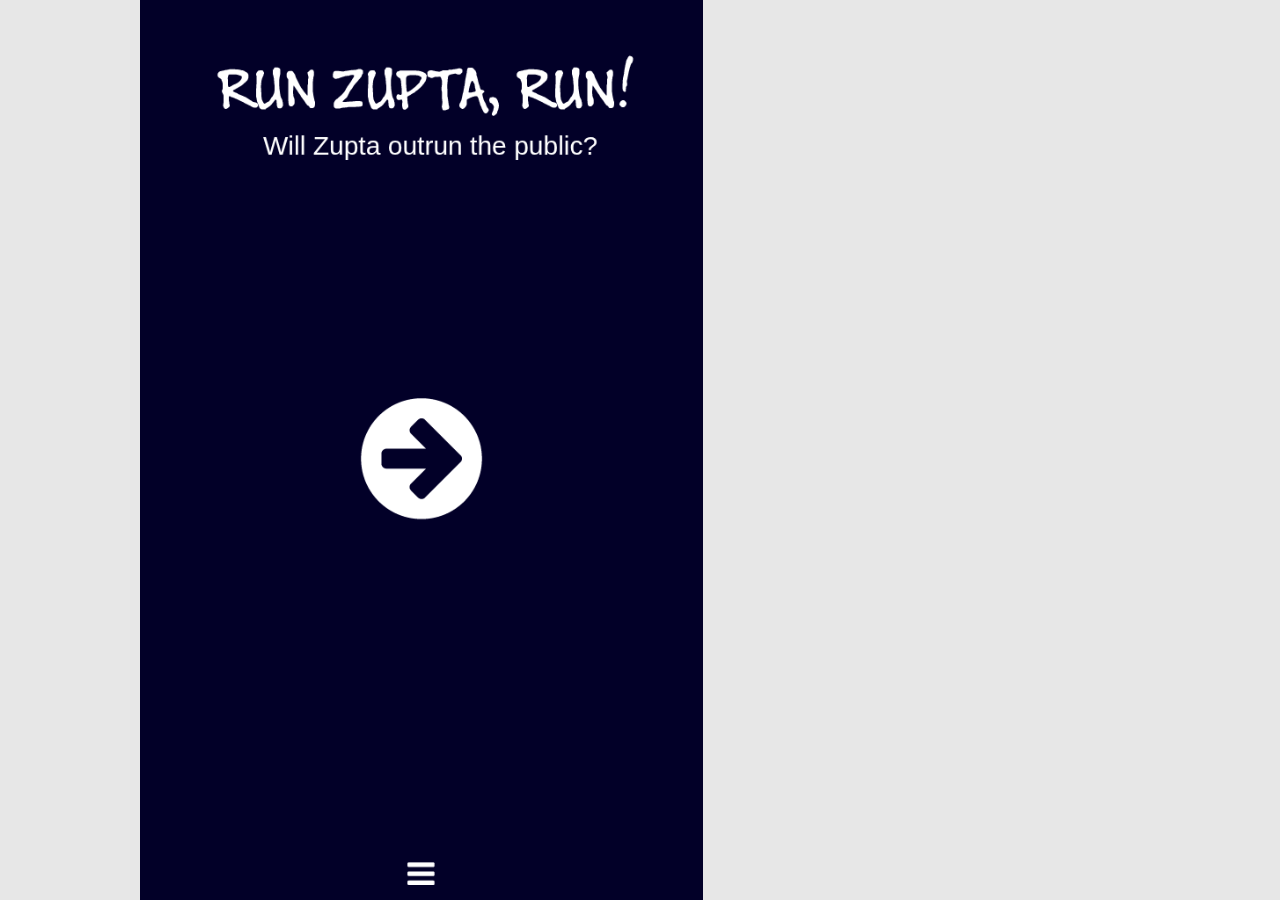
==== index.html @ ac5075bd "edit text" ====
<!DOCTYPE html>
<html><head>
<meta http-equiv="content-type" content="text/html; charset=UTF-8">
    <title>Presidential Run - Zupta Edition</title>
    <meta charset="utf-8">
<link rel="shortcut icon" type="image/x-icon" href="http://www.lessmilk.com/img/favicon.ico">
<link rel="stylesheet" href="./css/style.css">
		<meta name="viewport" content="width=device-width, initial-scale=1.0, maximum-scale=1.0, minimum-scale=1.0, user-scalable=no, minimal-ui" />
	     <meta name="apple-mobile-web-app-capable" content="yes" />
	     <meta name="apple-mobile-web-app-status-bar-style" content="black" />
	     <meta name="HandheldFriendly" content="true" />		
	     <meta name="mobile-web-app-capable" content="yes" />

    <script type="text/javascript" src="./js/phaser.js"></script>
    <script type="text/javascript" src="./js/main.js"></script>

<style> 
* {
    margin: 0;
    padding: 0;
}
</style> 
 </head>

  <body data-link64watched="1" class="game">

    <div id="gameDiv"></div>
</body></html>
---- css/style.css ----
/* GENERAL */

canvas
{
	margin:0 !important;
}
	

* {
	margin: 0;
	padding: 0;
	box-sizing: border-box;
}

body {
	min-width:350px;
	max-width:650px;
	margin:auto;

	font-family: Helvetica, sans-serif;
	line-height: 1.5em;
	/*padding:10px;*/
	background: #E7E7E7;
	/*background-image: url('[data-uri]');
*/}

.nav, .content, .footer, #popup {

}

h1 {
	padding-top: 10px;
	font-size: 1.4em;
	margin-bottom: 10px;
}

h2 {
	font-size: 1.2em;
	border-left: 3px solid #3498db;
	padding-left:10px;
}

h3 {
	font-size: 1em;
}

p, ul, .onegame {
	text-align: justify;
	font-size:18px;
}

img {
	display: block;
	max-width:100%;
	height:auto;
	margin: 0 auto;
}

p, h2, h3, .cta, code {
	margin: 10px 0;
}

a, a:visited {
	color:#3498db;
	font-size:18px;
}

a:hover {
	color:#2980b9;
}

/* MAIN */

.content {
	border:3px solid #3498db;
	border-top:none;
	padding: 0 10px;
	background: white;
	border-bottom-right-radius: 10px;
	border-bottom-left-radius: 10px;
	margin-bottom:10px;

}

.nav {
	background: #3498db;
	border-top-left-radius: 10px;
	border-top-right-radius: 10px;
	text-align: right;
	line-height: 50px;
	padding: 0 10px;
	margin-top:10px;
}

.nav a {
	color:white;
	text-decoration: none;
	margin-left:15px;
	text-transform: uppercase;
	font-size: 14px;
	display: inline-block;
	height: 38px;
    
}

.nav a:hover {
	border-bottom: 2px solid white;
}

.nav a.logo {
	font-size: 18px;
	float:left;
	margin-left:3px;
	text-transform: none;
}

.nav a.logo:hover {
	border:none;
}

.cta {
	border:3px solid #95a5a6;
	padding:10px;
	text-align: center;
	border-radius: 5px;
}

.cta p {
	text-align: center;
	margin:0;
	font-weight: bold;
}

.cta p.small {
	font-size: 0.8em;
	font-weight: normal;
}

.footer {
	text-align: center;
	margin-bottom: 40px;
}

.footer a {
	margin-left:10px;
}

ul {
	margin: 0;
	list-style-type: none;
	margin-left:10px;
}

ul > li {
	text-indent: -10px;
}
ul > li:before {
	content: "- ";
}


/* FORMS */

input, button {
	font-size:1.1em;
	margin: 10px 10px 5px 10px;
	margin:5px;
	padding:5px;
	border:1px solid black;
}

input[type=email] {
	appearance:none;
	-webkit-appearance:none;
	-moz-appearance:none;
	border-radius: 0;
}

input[type=submit], button {
	appearance:button;
	-webkit-appearance:button;
	-moz-appearance:button; 
	display:inline-block;
	color:white;
	background-color:#3498db;
	border-radius:5px;
	border:0px;
	padding:5px 14px;
    cursor: pointer;
    cursor: hand;
	text-decoration: none;
	margin:5px;
}

input[type=submit]:hover, button:hover {
	background-color:#2980b9;
}

/* OTHER */ 

pre {
	font-size:1.1em;
	margin: 10px 0;
}

.top {
	padding-top:10px; 
	margin-top:0;
}

body.game {
	/*margin-top:20px;*/
	max-width:1000px;
}

.game p {
	max-width:600px;
	text-align: center;
	margin:auto;
	margin-top: 20px;
}

.game div {
	margin: auto;
}

.game .box {
	max-width:600px;
	margin-top: 20px;
	border:1px solid black;
	padding: 10px;
	background: white;
	text-align: center;
	font-size: 1.2em;
}

.game .box2 {
	text-align: center;
	margin-top:20px;
	margin-bottom: 20px;
}

.game h1 {
	margin-bottom:20px;
	text-align: center;
}

.onegame {
	text-align: center;
	margin-bottom:15px;
}

#meta {
	display:none;
}

ul.share-buttons {
  padding: 0;
  overflow: auto;
  width:226px;
  margin:auto;
}

ul.share-buttons li {
	float:left;
	width:25px;
	margin:10px;
	margin-bottom:0;
}

ul.share-buttons > li:before {
	content: "";
}

/* RESPONSIVE */

.showMobile {
	display: none;
}

.showDesktop {
	display:initial;
}

@media only screen and (max-width: 560px) {
	.showMobile {
		display: initial;
	}

	.showDesktop {
		display:none;
	}

	.nav span {
		display:none;
	}

	.nav {
		margin-top:0;
	}

	.nav a {
		margin-left: 10px;
	}

	body.game {
		/*margin-top:5px;*/
	}

	.hideMobile {
		display: none;
	}

	#popup {
		width:100% !important;
		bottom:0 !important;
		right:0 !important;
		min-width:350px;
		border-radius: 0 !important;
	}

	.cta br {
		display: none;
	}
}

/* POPUP */

#popup {
	width:300px;
	border:3px solid #3498db;
	border-radius: 15px;
	position:fixed;
	bottom:20px;
	right:20px;
	background: white;
	padding:10px;
	visibility: hidden;
	text-align: center;
}

#popup span {
	font-weight: bold;
	font-size: 1.2em;
}


.animated {
  -webkit-animation-duration: 1s;
  animation-duration: 1s;
  -webkit-animation-fill-mode: both;
  animation-fill-mode: both;
}

@-webkit-keyframes slideInUp {
  from {
    -webkit-transform: translate3d(0, 100%, 0);
    transform: translate3d(0, 100%, 0);
    visibility: visible;
  }

  to {
    -webkit-transform: translate3d(0, 0, 0);
    transform: translate3d(0, 0, 0);
  }
}

@keyframes slideInUp {
  from {
    -webkit-transform: translate3d(0, 100%, 0);
    transform: translate3d(0, 100%, 0);
    visibility: visible;
  }

  to {
    -webkit-transform: translate3d(0, 0, 0);
    transform: translate3d(0, 0, 0);
  }
}

.slideInUp {
  -webkit-animation-name: slideInUp;
  animation-name: slideInUp;
}

@-webkit-keyframes slideOutDown {
  from {
    -webkit-transform: translate3d(0, 0, 0);
    transform: translate3d(0, 0, 0);
  }

  to {
    visibility: hidden;
    -webkit-transform: translate3d(0, 120%, 0);
    transform: translate3d(0, 120%, 0);
  }
}

@keyframes slideOutDown {
  from {
    -webkit-transform: translate3d(0, 0, 0);
    transform: translate3d(0, 0, 0);
  }

  to {
    visibility: hidden;
    -webkit-transform: translate3d(0, 120%, 0);
    transform: translate3d(0, 120%, 0);
  }
}

.slideOutDown {
  -webkit-animation-name: slideOutDown;
  animation-name: slideOutDown;
}
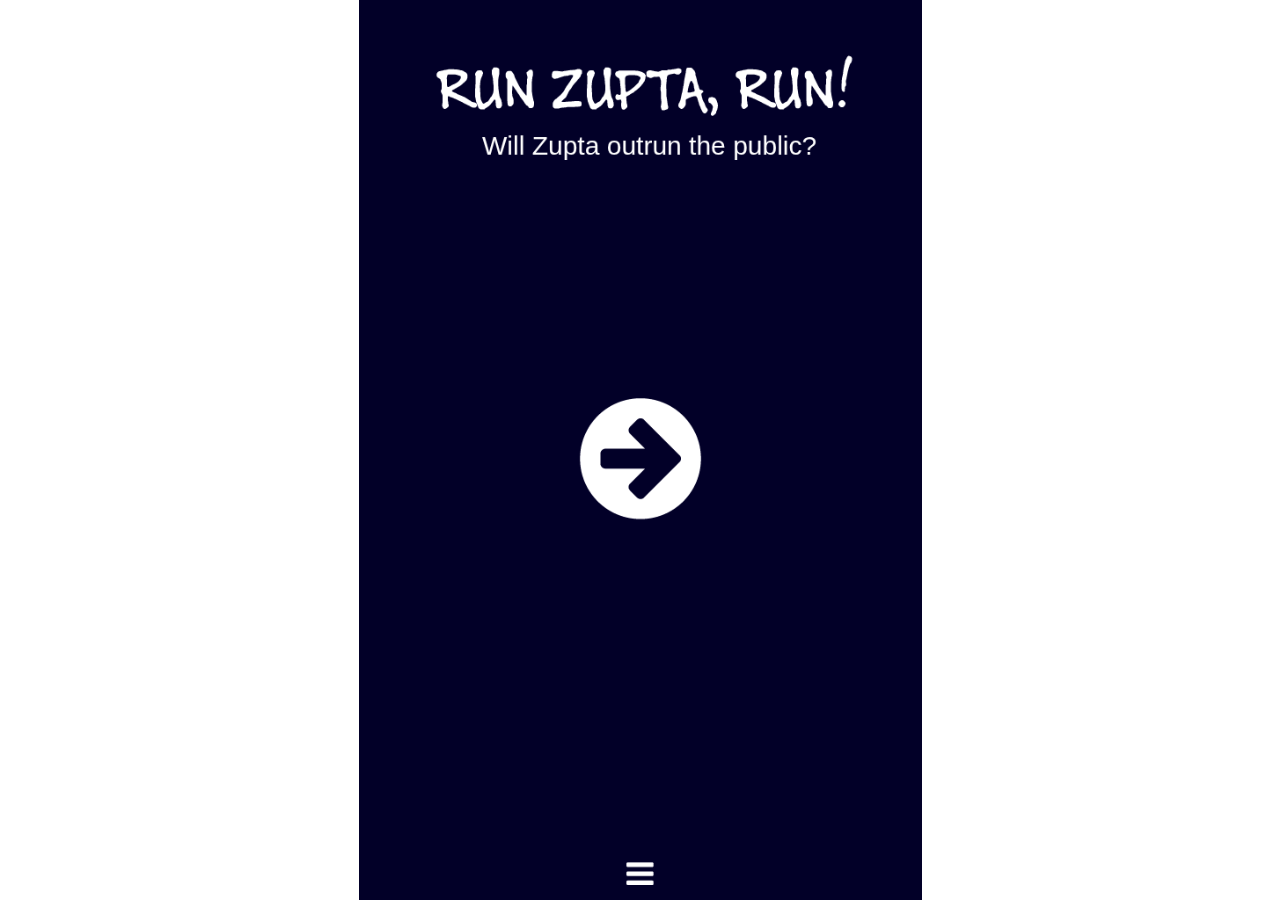
==== commit 2479ea76: "Fixes" ====
--- a/index.html
+++ b/index.html
@@ -4,15 +4,15 @@
     <title>Presidential Run - Zupta Edition</title>
     <meta charset="utf-8">
 <link rel="shortcut icon" type="image/x-icon" href="http://www.lessmilk.com/img/favicon.ico">
-<link rel="stylesheet" href="./css/style.css">
 		<meta name="viewport" content="width=device-width, initial-scale=1.0, maximum-scale=1.0, minimum-scale=1.0, user-scalable=no, minimal-ui" />
 	     <meta name="apple-mobile-web-app-capable" content="yes" />
 	     <meta name="apple-mobile-web-app-status-bar-style" content="black" />
 	     <meta name="HandheldFriendly" content="true" />		
 	     <meta name="mobile-web-app-capable" content="yes" />
+         
 
-    <script type="text/javascript" src="./js/phaser.js"></script>
-    <script type="text/javascript" src="./js/main.js"></script>
+    <script type="text/javascript" src="./assets/js/phaser.js"></script>
+    <script type="text/javascript" src="./assets/js/main.js"></script>
 
 <style> 
 * {
@@ -25,4 +25,5 @@
   <body data-link64watched="1" class="game">
 
     <div id="gameDiv"></div>
+    <script src="./assets/js/admob.js"></script>
 </body></html>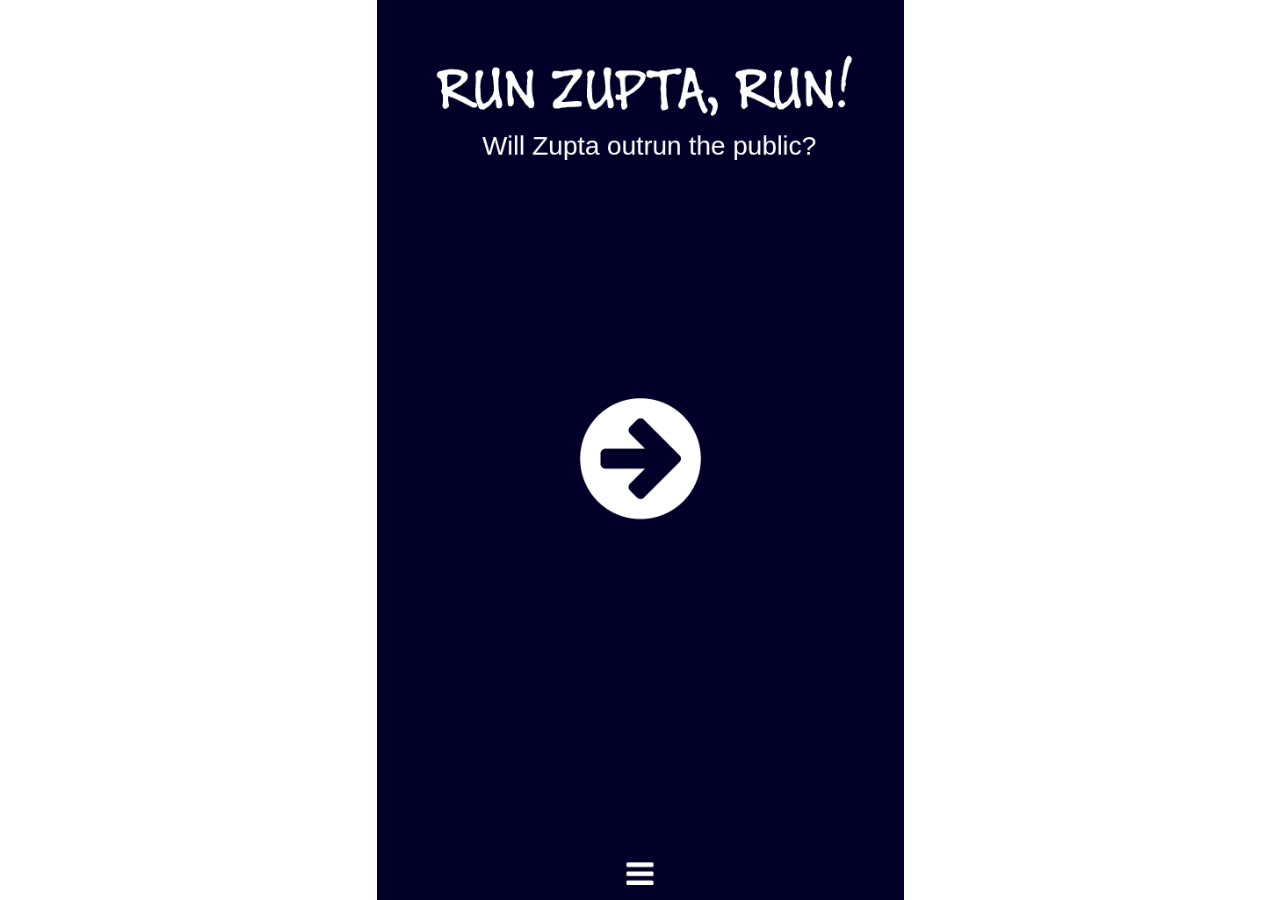
==== commit 04bfde90: "additions" ====
--- a/index.html
+++ b/index.html
@@ -3,7 +3,27 @@
 <meta http-equiv="content-type" content="text/html; charset=UTF-8">
     <title>Presidential Run - Zupta Edition</title>
     <meta charset="utf-8">
-<link rel="shortcut icon" type="image/x-icon" href="http://www.lessmilk.com/img/favicon.ico">
+
+
+<link rel="apple-touch-icon" sizes="57x57" href="./assets/favicons/apple-icon-57x57.png">
+<link rel="apple-touch-icon" sizes="60x60" href="./assets/favicons/apple-icon-60x60.png">
+<link rel="apple-touch-icon" sizes="72x72" href="./assets/favicons/apple-icon-72x72.png">
+<link rel="apple-touch-icon" sizes="76x76" href="./assets/favicons/apple-icon-76x76.png">
+<link rel="apple-touch-icon" sizes="114x114" href="./assets/favicons/apple-icon-114x114.png">
+<link rel="apple-touch-icon" sizes="120x120" href="./assets/favicons/apple-icon-120x120.png">
+<link rel="apple-touch-icon" sizes="144x144" href="./assets/favicons/apple-icon-144x144.png">
+<link rel="apple-touch-icon" sizes="152x152" href="./assets/favicons/apple-icon-152x152.png">
+<link rel="apple-touch-icon" sizes="180x180" href="./assets/favicons/apple-icon-180x180.png">
+<link rel="icon" type="image/png" sizes="192x192"  href="./assets/favicons/android-icon-192x192.png">
+<link rel="icon" type="image/png" sizes="32x32" href="./assets/favicons/favicon-32x32.png">
+<link rel="icon" type="image/png" sizes="96x96" href="./assets/favicons/favicon-96x96.png">
+<link rel="icon" type="image/png" sizes="16x16" href="./assets/favicons/favicon-16x16.png">
+<link rel="manifest" href="./assets/favicons/manifest.json">
+<meta name="msapplication-TileColor" content="#ffffff">
+<meta name="msapplication-TileImage" content="./assets/favicons/ms-icon-144x144.png">
+
+
+
 		<meta name="viewport" content="width=device-width, initial-scale=1.0, maximum-scale=1.0, minimum-scale=1.0, user-scalable=no, minimal-ui" />
 	     <meta name="apple-mobile-web-app-capable" content="yes" />
 	     <meta name="apple-mobile-web-app-status-bar-style" content="black" />
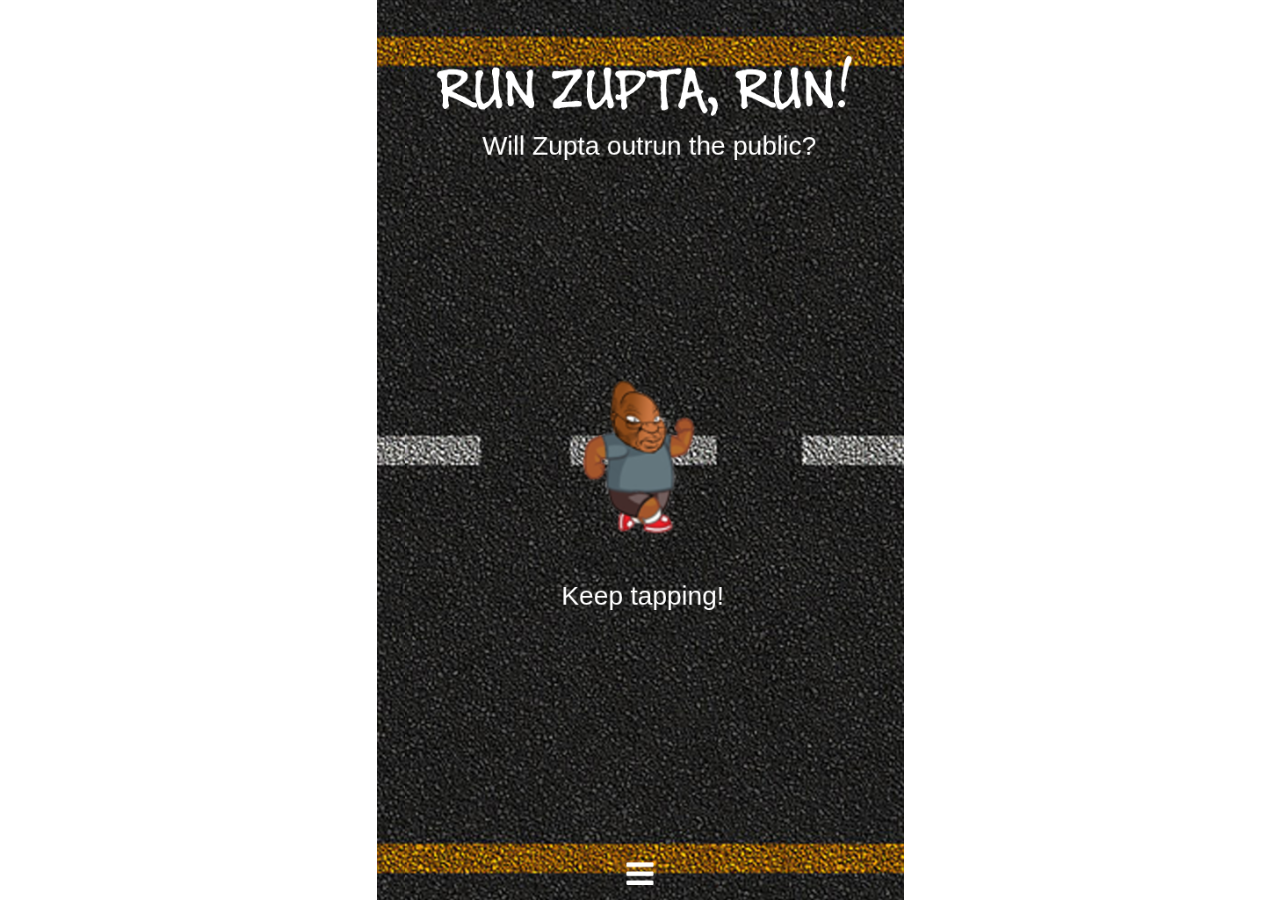
==== commit c590e57e: "Update" ====
--- a/index.html
+++ b/index.html
@@ -29,9 +29,10 @@
 	     <meta name="apple-mobile-web-app-status-bar-style" content="black" />
 	     <meta name="HandheldFriendly" content="true" />		
 	     <meta name="mobile-web-app-capable" content="yes" />
-         
+             <script src="cordova.js"></script>
 
     <script type="text/javascript" src="./assets/js/phaser.js"></script>
+    <script type="text/javascript" src="./assets/js/modal.js"></script>
     <script type="text/javascript" src="./assets/js/main.js"></script>
 
 <style> 
@@ -45,5 +46,16 @@
   <body data-link64watched="1" class="game">
 
     <div id="gameDiv"></div>
+
     <script src="./assets/js/admob.js"></script>
+    <script type="text/javascript">
+function onDeviceReady() {
+      document.removeEventListener('deviceready', onDeviceReady, false);
+	  
+	  admob.initAdmob("ca-app-pub-4905155282469394/3332065665","ca-app-pub-4905155282469394/6425132868");
+	  admob.showBanner(admob.BannerSize.BANNER,admob.Position.TOP_APP);//show banner at the top of app
+    }
+
+    document.addEventListener("deviceready", onDeviceReady, false);
+</script>
 </body></html>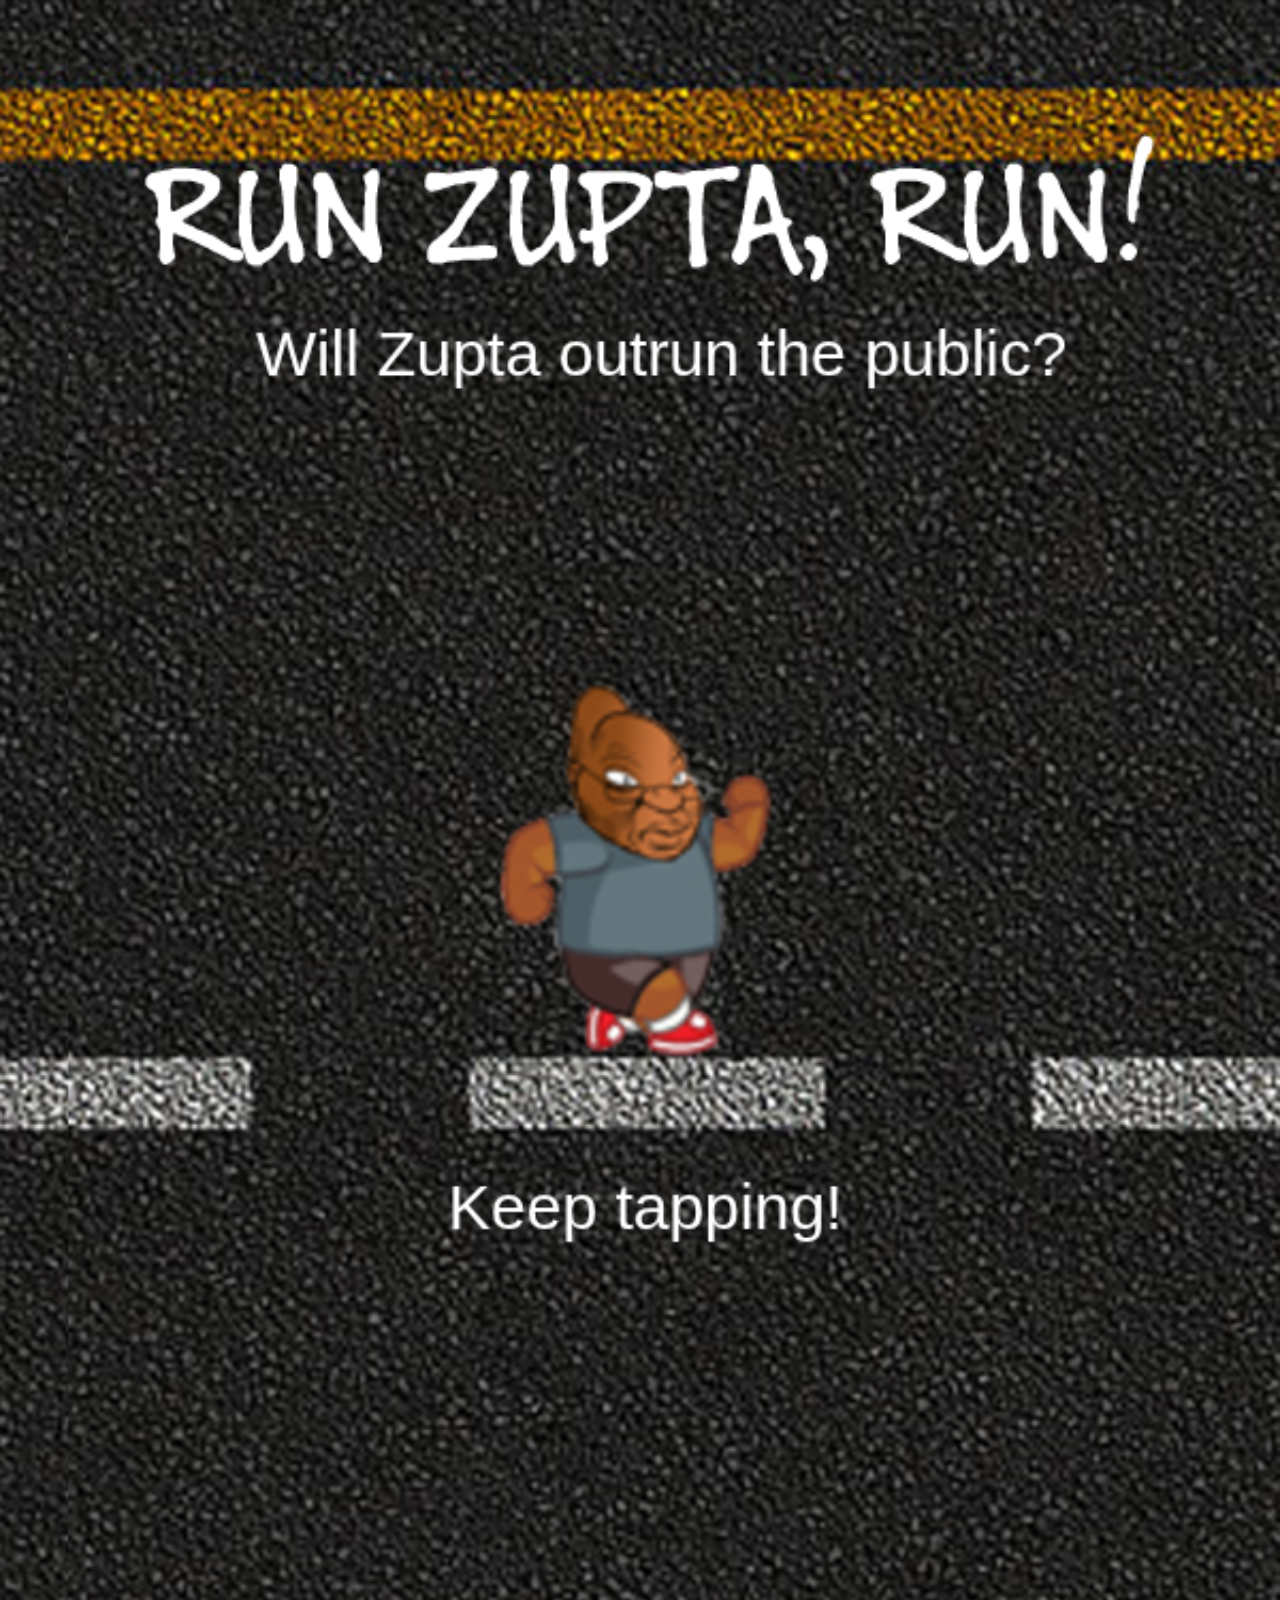
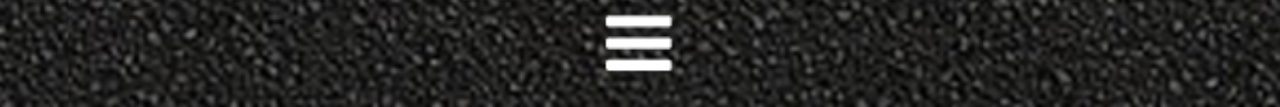
==== commit 727f705c: "size?" ====
--- a/index.html
+++ b/index.html
@@ -49,13 +49,13 @@
 
     <script src="./assets/js/admob.js"></script>
     <script type="text/javascript">
-function onDeviceReady() {
+/*function onDeviceReady() {
       document.removeEventListener('deviceready', onDeviceReady, false);
 	  
 	  admob.initAdmob("ca-app-pub-4905155282469394/3332065665","ca-app-pub-4905155282469394/6425132868");
 	  admob.showBanner(admob.BannerSize.BANNER,admob.Position.TOP_APP);//show banner at the top of app
     }
-
-    document.addEventListener("deviceready", onDeviceReady, false);
+*/
+   // document.addEventListener("deviceready", onDeviceReady, false);
 </script>
 </body></html>